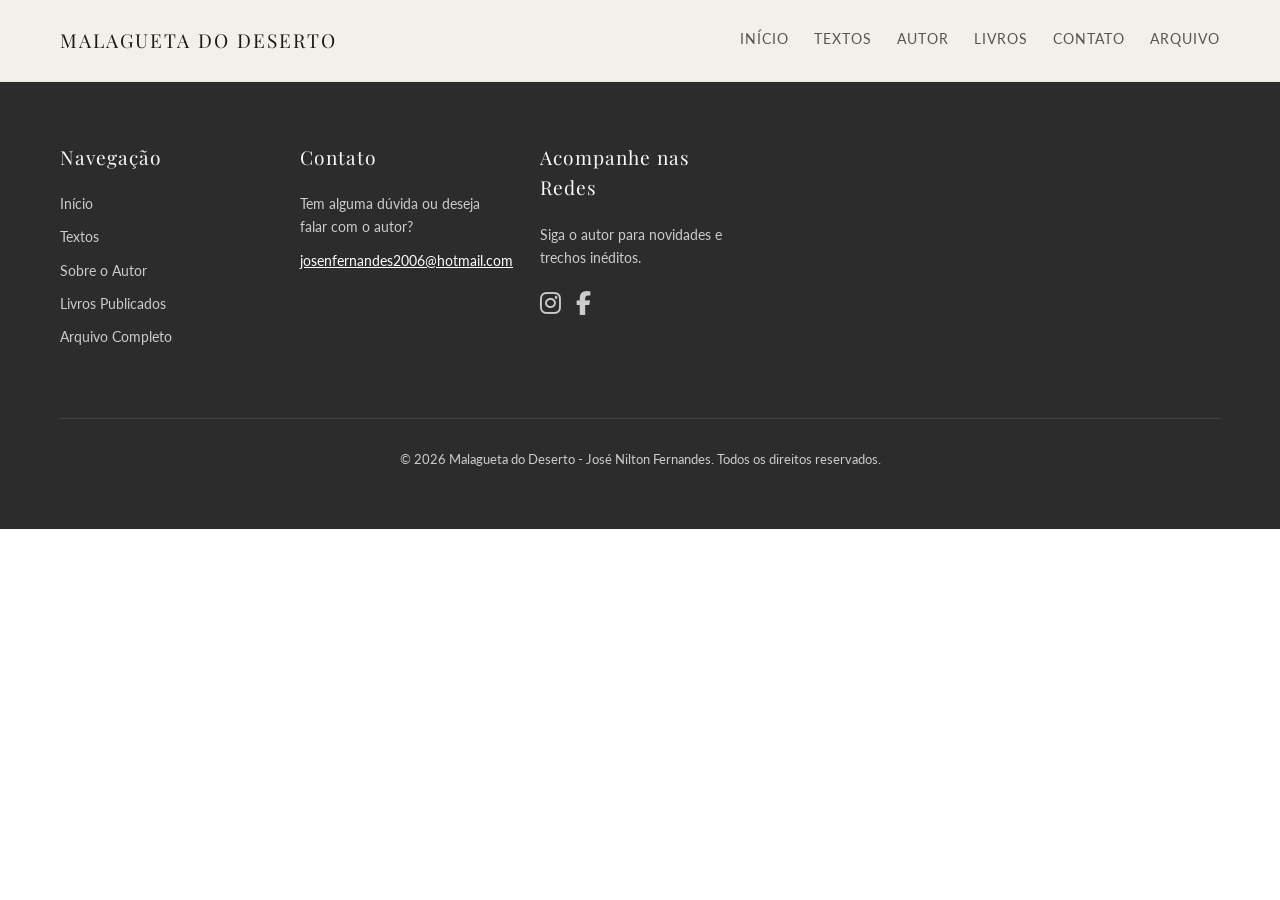
==== arquivo.html @ 922af225 "feat: create intern pages skeleton" ====
<!DOCTYPE html>
<html lang="pt-BR">
<head>
    <meta charset="UTF-8">
    <meta name="viewport" content="width=device-width, initial-scale=1.0">
    <title>Arquivos</title>
    
    
    <link rel="preconnect" href="https://fonts.googleapis.com">
    <link rel="preconnect" href="https://fonts.gstatic.com" crossorigin>
    <link href="https://fonts.googleapis.com/css2?family=Playfair+Display:ital,wght@0,400;0,600;1,400&family=Lato:wght@300;400&display=swap" rel="stylesheet">
    
    
    <link rel="stylesheet" href="https://cdnjs.cloudflare.com/ajax/libs/font-awesome/6.4.0/css/all.min.css">
    
    
    <link rel="stylesheet" href="assets/css/style.css">
</head>
<body>

    
    <header>
        <div class="logo-header">MALAGUETA DO DESERTO</div>
        <nav>
            <a href="index.html">Início</a>
            <a href="textos.html">Textos</a>
            <a href="autor.html">Autor</a>
            <a href="livros.html">Livros</a>
            <a href="contato.html">Contato</a>
            <a href="arquivo.html">Arquivo</a>
        </nav>
    </header>
    
    <footer>
        <div class="footer-col">
            <h4>Navegação</h4>
            <ul>
                <li><a href="index.html">Início</a></li>
                <li><a href="textos.html">Textos</a></li>
                <li><a href="autor.html">Sobre o Autor</a></li>
                <li><a href="livros.html">Livros Publicados</a></li>
                <li><a href="arquivo.html">Arquivo Completo</a></li>
            </ul>
        </div>

        <div class="footer-col">
            <h4>Contato</h4>
            <p>Tem alguma dúvida ou deseja falar com o autor?</p>
            <p class="email-link">
                <a href="josenfernandes2006@hotmail.com">
                    josenfernandes2006@hotmail.com
                </a>
            </p>
        </div>

        <div class="footer-col">
            <h4>Acompanhe nas Redes</h4>
            <p>Siga o autor para novidades e trechos inéditos.</p>
            <div class="social-icons">
                <a href="https://www.instagram.com/joseniltonfernandes5/" target="_blank" title="Instagram"><i class="fa-brands fa-instagram"></i></a>
                <a href="https://www.facebook.com/josenilton.fernandes1?locale=pt_BR" target="_blank" title="Facebook"><i class="fa-brands fa-facebook-f"></i></a>
            </div>
        </div>

        <div class="footer-bottom">
            &copy; 2026 Malagueta do Deserto - José Nilton Fernandes. Todos os direitos reservados.
        </div>
    </footer>

</body>
</html>
---- assets/css/style.css ----
:root {
    --bg-header: #f3efe9; 
    --text-dark: #1a1a1a;
    --text-accent: #782c23; 
    --bg-footer: #2c2c2c; 
    --text-light: #f9f9f9;
    --font-serif: 'Playfair Display', serif;
    --font-sans: 'Lato', sans-serif;
}

* {
    margin: 0;
    padding: 0;
    box-sizing: border-box;
}

body {
    font-family: var(--font-sans);
    color: var(--text-dark);
    background-color: #ffffff;
    line-height: 1.6;
}


header {
    background-color: var(--bg-header);
    padding: 25px 60px;
    display: flex;
    justify-content: space-between;
    align-items: center;
    border-bottom: 1px solid rgba(0,0,0,0.05);
}

.logo-header {
    font-family: var(--font-serif);
    font-size: 1.2rem;
    letter-spacing: 2px;
    color: var(--text-dark);
}

nav {
    display: flex;
    gap: 25px;
}

nav a {
    text-decoration: none;
    color: #555;
    font-size: 0.85rem;
    text-transform: uppercase;
    letter-spacing: 1px;
    transition: color 0.3s;
}

nav a:hover {
    color: var(--text-accent);
}


main {
    display: flex;
    
    height: calc(100vh - 80px); 
    min-height: 600px;
}


.hero-image {
    flex: 1.4; 
    background: linear-gradient(to top, rgba(0, 0, 0, 0.85) 0%, rgba(0, 0, 0, 0) 40%), 
                url('../img/foto-autor.jpg') 20% center/cover no-repeat;
                
    position: relative;
    display: flex;
    flex-direction: column;
    justify-content: flex-end;
    padding: 60px;
    color: var(--text-light);
}

.hero-image h2 {
    font-family: var(--font-serif);
    font-size: 2.2rem;
    font-weight: 400;
    letter-spacing: 3px;
    margin-bottom: 10px;
    text-shadow: 2px 2px 4px rgba(0,0,0,0.5);
}

.hero-image p {
    font-family: var(--font-serif);
    font-style: italic;
    font-size: 1.1rem;
    color: #ddd;
    max-width: 400px;
    text-shadow: 1px 1px 3px rgba(0,0,0,0.6);
}


.hero-text {
    flex: 1; 
    display: flex;
    flex-direction: column;
    justify-content: center;
    
    padding: 5% 8%; 
    background-color: #ffffff;
}

.hero-text h1 {
    font-family: var(--font-serif);
    font-size: 4.5rem;
    line-height: 1.1;
    font-weight: 400;
    margin-bottom: 30px;
}

.hero-text h1 .accent {
    color: var(--text-accent);
    display: block;
}

.hero-text p {
    font-family: var(--font-serif);
    font-size: 1.1rem;
    color: #555;
    max-width: 450px;
    line-height: 1.8;
}


footer {
    background-color: var(--bg-footer);
    color: #ccc;
    padding: 60px;
    display: grid;
    grid-template-columns: repeat(auto-fit, minmax(200px, 1fr));
    gap: 40px;
    font-size: 0.9rem;
}

.footer-col h4 {
    font-family: var(--font-serif);
    color: var(--text-light);
    font-size: 1.2rem;
    margin-bottom: 20px;
    font-weight: 400;
    letter-spacing: 1px;
}

.footer-col ul {
    list-style: none;
}

.footer-col ul li {
    margin-bottom: 10px;
}

.footer-col ul li a {
    color: #ccc;
    text-decoration: none;
    transition: color 0.3s;
}

.footer-col ul li a:hover {
    color: var(--text-light);
}

.email-link {
    margin-top: 10px;
}

.email-link a {
    color: #fff;
    text-decoration: underline;
    transition: color 0.3s;
}

.email-link a:hover {
    color: var(--text-accent);
}

.social-icons {
    display: flex;
    gap: 15px;
    margin-top: 15px;
}

.social-icons a {
    color: #ccc;
    font-size: 1.5rem;
    transition: color 0.3s, transform 0.3s;
}

.social-icons a:hover {
    color: var(--text-light);
    transform: translateY(-3px); 
}

.footer-bottom {
    grid-column: 1 / -1;
    text-align: center;
    padding-top: 30px;
    border-top: 1px solid rgba(255,255,255,0.1);
    margin-top: 20px;
    font-size: 0.8rem;
}


@media (max-width: 900px) {
    main {
        flex-direction: column;
        height: auto;
    }
    
    .hero-image {
        min-height: 50vh;
    }
    
    .hero-text {
        padding: 60px 30px;
        text-align: center;
    }
    
    .hero-text p {
        margin: 0 auto;
    }
    
    header {
        flex-direction: column;
        gap: 20px;
        padding: 20px;
    }
    
    nav {
        flex-wrap: wrap;
        justify-content: center;
    }
}
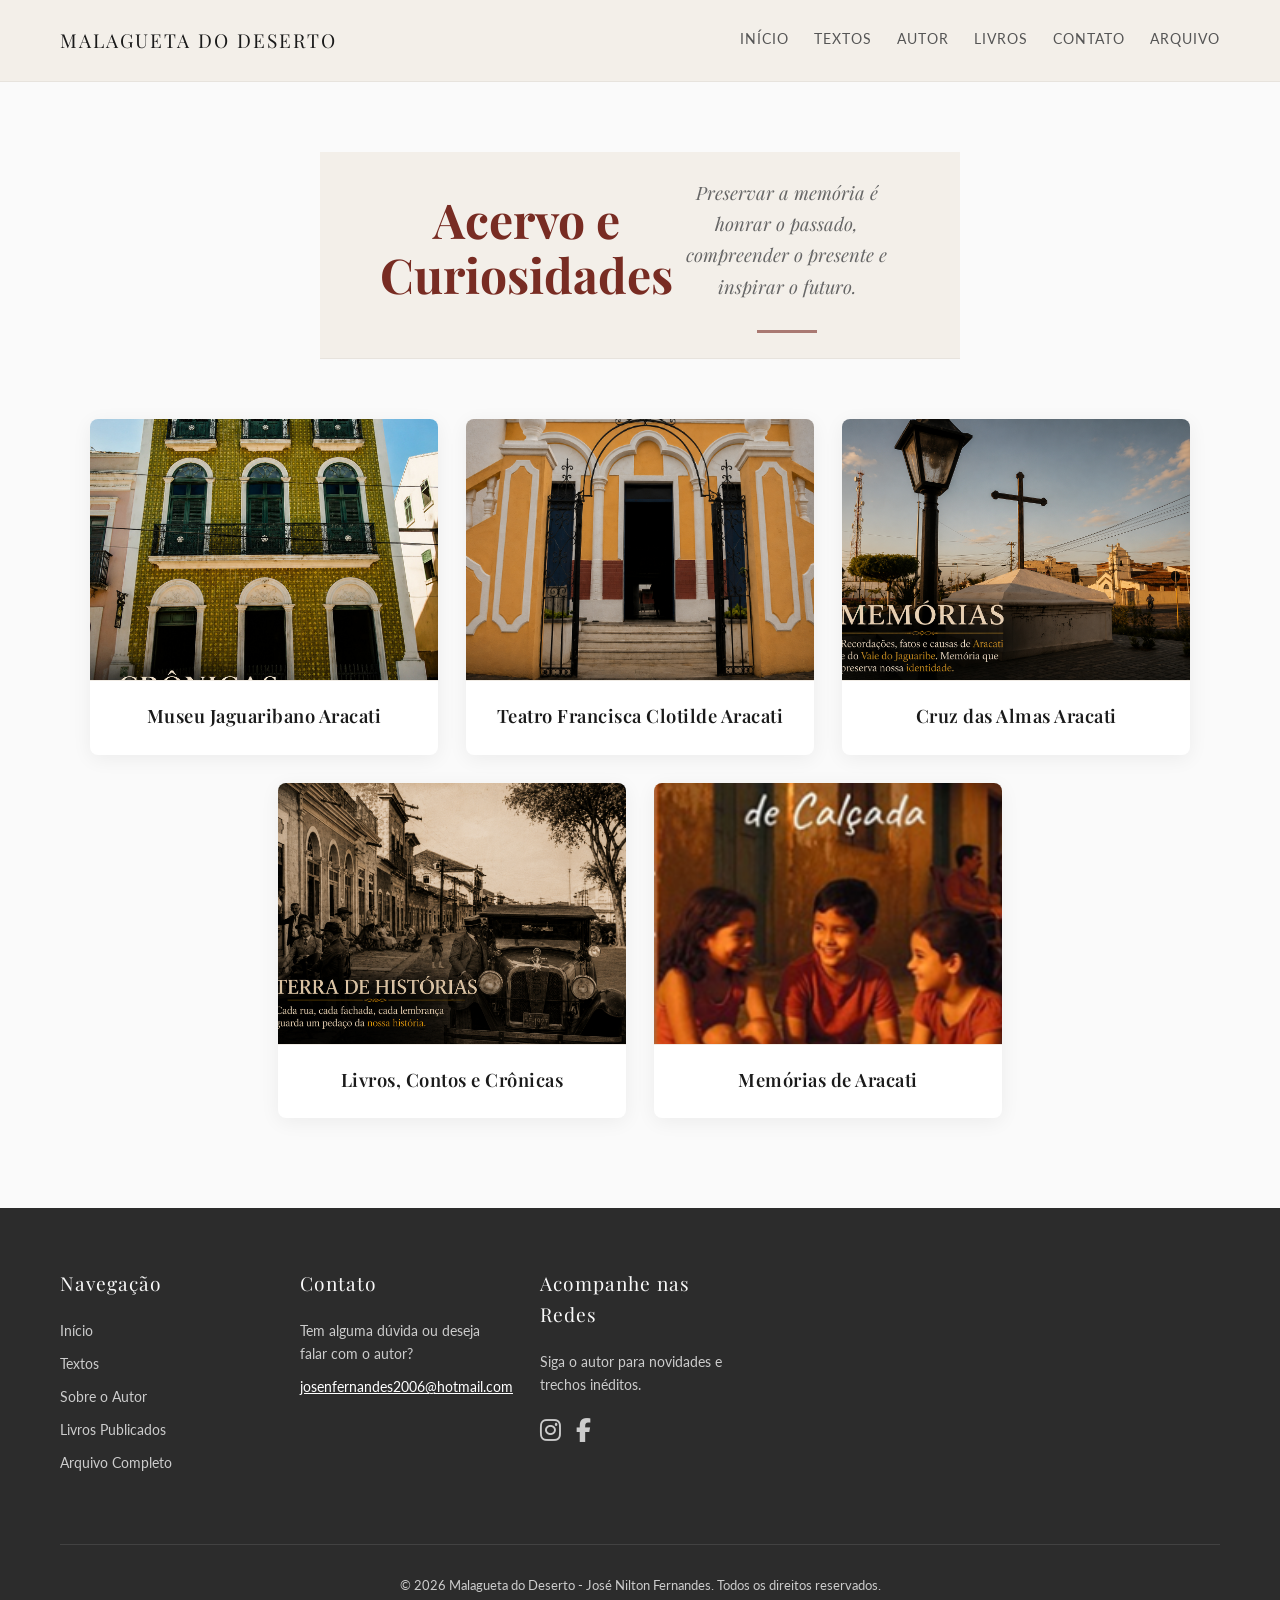
==== commit 1af3ddda: "feat: add image upload to texts" ====
--- a/arquivo.html
+++ b/arquivo.html
@@ -23,7 +23,7 @@
         <div class="logo-header">MALAGUETA DO DESERTO</div>
         <nav>
             <a href="index.html">Início</a>
-            <a href="textos.html">Textos</a>
+            <a href="textos.php">Textos</a>
             <a href="autor.html">Autor</a>
             <a href="livros.html">Livros</a>
             <a href="contato.html">Contato</a>
@@ -31,12 +31,68 @@
         </nav>
     </header>
     
+    <main class="museum-page">
+        <div class="museum-container">
+            <header class="museum-header">
+                <h1>Acervo e Curiosidades</h1>
+                <p>Preservar a memória é honrar o passado, compreender o presente e inspirar o futuro.</p>
+            </header>
+
+            <div class="museum-gallery">
+                <figure class="museum-card">
+                    <div class="museum-card-image">
+                        <img src="assets/img/imagem1-museu.png" alt="Casarão antigo de azulejos verdes">
+                    </div>
+                    <figcaption class="museum-card-caption">
+                        <h3>Museu Jaguaribano Aracati</h3>
+                    </figcaption>
+                </figure>
+
+                <figure class="museum-card">
+                    <div class="museum-card-image">
+                        <img src="assets/img/imagem2-museu.png" alt="Curiosidade 2">
+                    </div>
+                    <figcaption class="museum-card-caption">
+                        <h3>Teatro Francisca Clotilde Aracati</h3>
+                    </figcaption>
+                </figure>
+
+                <figure class="museum-card">
+                    <div class="museum-card-image">
+                        <img src="assets/img/imagem3-museu.png" alt="Curiosidade 3">
+                    </div>
+                    <figcaption class="museum-card-caption">
+                        <h3>Cruz das Almas Aracati</h3>
+                    </figcaption>
+                </figure>
+
+                <figure class="museum-card">
+                    <div class="museum-card-image">
+                        <img src="assets/img/imagem4-museu.png" alt="Curiosidade 4">
+                    </div>
+                    <figcaption class="museum-card-caption">
+                        <h3>Livros, Contos e Crônicas</h3>
+                    </figcaption>
+                </figure>
+
+                <figure class="museum-card">
+                    <div class="museum-card-image">
+                        <img src="assets/img/imagem5-museu.png" alt="Curiosidade 5">
+                    </div>
+                    <figcaption class="museum-card-caption">
+                        <h3>Memórias de Aracati</h3>
+                    </figcaption>
+                </figure>
+            </div>
+        </div>
+    </main>
+
     <footer>
         <div class="footer-col">
             <h4>Navegação</h4>
             <ul>
                 <li><a href="index.html">Início</a></li>
-                <li><a href="textos.html">Textos</a></li>
+                <li><a href="textos.php">Textos</a></li>
                 <li><a href="autor.html">Sobre o Autor</a></li>
                 <li><a href="livros.html">Livros Publicados</a></li>
                 <li><a href="arquivo.html">Arquivo Completo</a></li>
--- a/assets/css/style.css
+++ b/assets/css/style.css
@@ -207,6 +207,632 @@
     font-size: 0.8rem;
 }
 
+.contact-page {
+    background-color: #fafafa; 
+    padding: 80px 20px;
+    display: flex;
+    justify-content: center;
+    align-items: flex-start;
+    min-height: calc(100vh - 80px); 
+    height: auto;
+}
+
+.contact-container {
+    background-color: #ffffff;
+    padding: 50px;
+    border-radius: 8px;
+    box-shadow: 0 10px 30px rgba(0,0,0,0.05); 
+    max-width: 600px;
+    width: 100%;
+    border-top: 4px solid var(--text-accent); 
+}
+
+.contact-container h1 {
+    font-family: var(--font-serif);
+    font-size: 2.5rem;
+    color: var(--text-dark);
+    margin-bottom: 10px;
+    text-align: center;
+}
+
+.contact-container p {
+    text-align: center;
+    color: #666;
+    margin-bottom: 40px;
+    font-size: 1.05rem;
+}
+
+.contact-form {
+    display: flex;
+    flex-direction: column;
+    gap: 20px;
+}
+
+.form-group {
+    display: flex;
+    flex-direction: column;
+}
+
+.form-group label {
+    font-weight: 600;
+    margin-bottom: 8px;
+    color: #444;
+    font-size: 0.9rem;
+    text-transform: uppercase;
+    letter-spacing: 0.5px;
+}
+
+.form-group input,
+.form-group textarea {
+    padding: 15px;
+    border: 1px solid #e0e0e0;
+    border-radius: 4px;
+    font-family: var(--font-sans);
+    font-size: 1rem;
+    background-color: #fdfdfd;
+    transition: all 0.3s ease;
+}
+
+
+.form-group input:focus,
+.form-group textarea:focus {
+    outline: none;
+    border-color: var(--text-accent);
+    background-color: #fff;
+    box-shadow: 0 0 0 3px rgba(120, 44, 35, 0.1);
+}
+
+.btn-submit {
+    background-color: var(--text-dark);
+    color: #fff;
+    border: none;
+    padding: 16px;
+    font-family: var(--font-sans);
+    font-size: 1rem;
+    font-weight: 600;
+    text-transform: uppercase;
+    letter-spacing: 1px;
+    cursor: pointer;
+    border-radius: 4px;
+    margin-top: 10px;
+    transition: background-color 0.3s;
+}
+
+.btn-submit:hover {
+    background-color: var(--text-accent);
+}
+
+.author-page {
+    background-color: #fafafa;
+    padding: 60px 5%;
+    display: flex;
+    justify-content: center;
+    min-height: calc(100vh - 80px);
+    height: auto;
+}
+
+.author-container {
+    display: flex;
+    gap: 60px;
+    max-width: 1100px;
+    width: 100%;
+    background-color: #ffffff;
+    padding: 60px;
+    border-radius: 8px;
+    box-shadow: 0 10px 30px rgba(247, 246, 246, 0.05);
+}
+
+.author-image-wrapper {
+    flex: 1.2;
+    max-width: 500px;
+}
+
+.author-photo {
+    width: 100%;
+    height: auto;
+    border-radius: 8px;
+    box-shadow: 5px 5px 20px rgba(0,0,0,0.1);
+    position: sticky; 
+    top: 40px;
+}
+
+.author-bio {
+    flex: 2;
+    color: #444;
+}
+
+.author-bio h1 {
+    font-family: var(--font-serif);
+    font-size: 2.8rem;
+    color: var(--text-accent);
+    margin-bottom: 25px;
+    line-height: 1.1;
+}
+
+.author-bio h2 {
+    font-family: var(--font-serif);
+    font-size: 1.4rem;
+    color: var(--text-dark);
+    margin-top: 45px;
+    margin-bottom: 15px;
+    border-bottom: 1px solid #eaeaea;
+    padding-bottom: 8px;
+    letter-spacing: 1px;
+}
+
+.author-bio p {
+    margin-bottom: 20px;
+    font-size: 1.1rem;
+    line-height: 1.8;
+    text-align: justify;
+}
+
+.author-bio .lead-text {
+    font-size: 1.25rem;
+    font-style: italic;
+    color: #555;
+}
+
+.painel-page {
+    display: flex;
+    justify-content: center;
+    align-items: flex-start; 
+    padding: 60px 20px;
+    min-height: calc(100vh - 80px);
+    background-color: var(--bg-header); 
+}
+
+.painel-container {
+    background-color: #ffffff;
+    padding: 50px 60px; 
+    border-radius: 12px;
+    box-shadow: 0 15px 40px rgba(0,0,0,0.08); 
+    max-width: 800px;
+    width: 100%;
+    margin: 0 auto; 
+    border-top: 5px solid var(--text-accent); 
+}
+
+.painel-container h1 {
+    font-family: var(--font-serif);
+    font-size: 2.8rem;
+    color: var(--text-accent);
+    text-align: center;
+    margin-bottom: 15px;
+}
+
+.painel-container p {
+    text-align: center;
+    font-size: 1.15rem;
+    color: #666;
+    margin-bottom: 40px;
+    line-height: 1.6;
+}
+
+.form-escrita {
+    display: flex;
+    flex-direction: column;
+    gap: 35px;
+}
+
+.form-group-large label {
+    display: block;
+    font-size: 1.2rem;
+    font-family: var(--font-serif); 
+    font-weight: 600;
+    color: #444;
+    margin-bottom: 12px;
+    letter-spacing: 0.5px;
+}
+
+.form-group-large input,
+.form-group-large textarea {
+    width: 100%;
+    padding: 20px;
+    font-size: 1.25rem;
+    font-family: var(--font-sans);
+    border: 1px solid #dcdcdc;
+    border-radius: 8px;
+    background-color: #fafafa;
+    transition: all 0.3s ease;
+    box-shadow: inset 0 2px 4px rgba(0,0,0,0.02);
+}
+
+
+.form-group-large input:focus,
+.form-group-large textarea:focus {
+    outline: none;
+    border-color: var(--text-accent);
+    background-color: #fff;
+    box-shadow: 0 0 0 4px rgba(120, 44, 35, 0.1); 
+}
+
+.btn-publicar {
+    background-color: #3b5e3b; 
+    color: white;
+    font-size: 1.3rem;
+    font-family: var(--font-sans);
+    font-weight: 600;
+    letter-spacing: 1.5px;
+    padding: 22px;
+    border: none;
+    border-radius: 8px;
+    cursor: pointer;
+    transition: all 0.3s ease;
+    text-transform: uppercase;
+    box-shadow: 0 6px 15px rgba(59, 94, 59, 0.3);
+}
+
+.btn-publicar:hover {
+    background-color: #2b452b; 
+    transform: translateY(-2px); 
+    box-shadow: 0 8px 20px rgba(59, 94, 59, 0.4);
+}
+
+
+@media (max-width: 600px) {
+    .painel-container {
+        padding: 30px 20px;
+    }
+    .painel-container h1 {
+        font-size: 2.2rem;
+    }
+}
+
+.museum-page {
+    display: block;
+    background-color: #fafafa;
+    padding: 70px 5% 90px;
+    min-height: calc(100vh - 80px);
+    height: auto;
+}
+
+.museum-container {
+    max-width: 1100px;
+    margin: 0 auto;
+}
+
+.museum-header {
+    text-align: center;
+    max-width: 640px;
+    margin: 0 auto 60px;
+}
+
+.museum-header h1 {
+    font-family: var(--font-serif);
+    font-size: 3rem;
+    color: var(--text-accent);
+    margin-bottom: 16px;
+    line-height: 1.15;
+}
+
+.museum-header p {
+    font-family: var(--font-serif);
+    font-size: 1.15rem;
+    color: #666;
+    font-style: italic;
+    line-height: 1.7;
+}
+
+.museum-header p::after {
+    content: "";
+    display: block;
+    width: 60px;
+    height: 3px;
+    background-color: var(--text-accent);
+    margin: 28px auto 0;
+    opacity: 0.6;
+}
+
+.museum-gallery {
+    display: grid;
+    grid-template-columns: repeat(6, 1fr);
+    gap: 28px;
+}
+
+.museum-card {
+    grid-column: span 2;
+    display: flex;
+    flex-direction: column;
+    background-color: #fff;
+    border-radius: 8px;
+    overflow: hidden;
+    box-shadow: 0 4px 20px rgba(0, 0, 0, 0.06);
+    transition: transform 0.35s ease, box-shadow 0.35s ease;
+}
+
+.museum-card:nth-child(4) {
+    grid-column: 2 / span 2;
+}
+
+.museum-card:nth-child(5) {
+    grid-column: 4 / span 2;
+}
+
+.museum-card-image {
+    aspect-ratio: 4 / 3;
+    overflow: hidden;
+    background-color: #eee;
+}
+
+.museum-card-image img {
+    width: 100%;
+    height: 100%;
+    object-fit: cover;
+    display: block;
+    transition: transform 0.5s ease;
+}
+
+.museum-card-caption {
+    padding: 22px 24px 26px;
+    text-align: center;
+    border-top: 1px solid #f0ebe4;
+}
+
+.museum-card-caption h3 {
+    font-family: var(--font-serif);
+    font-size: 1.15rem;
+    font-weight: 600;
+    margin: 0;
+    letter-spacing: 0.5px;
+    color: var(--text-dark);
+    line-height: 1.4;
+    transition: color 0.3s ease;
+}
+
+.museum-card:hover {
+    transform: translateY(-4px);
+    box-shadow: 0 12px 32px rgba(0, 0, 0, 0.1);
+}
+
+.museum-card:hover .museum-card-image img {
+    transform: scale(1.05);
+}
+
+.museum-card:hover .museum-card-caption h3 {
+    color: var(--text-accent);
+}
+
+@media (max-width: 900px) {
+    .museum-gallery {
+        grid-template-columns: repeat(2, 1fr);
+    }
+
+    .museum-card,
+    .museum-card:nth-child(4),
+    .museum-card:nth-child(5) {
+        grid-column: auto;
+    }
+}
+
+@media (max-width: 560px) {
+    .museum-page {
+        padding: 50px 20px 70px;
+    }
+
+    .museum-header h1 {
+        font-size: 2.2rem;
+    }
+
+    .museum-header {
+        margin-bottom: 40px;
+    }
+
+    .museum-gallery {
+        grid-template-columns: 1fr;
+        gap: 24px;
+    }
+}
+
+.textos-page {
+    display: block;
+    background-color: #fafafa;
+    padding: 70px 5% 100px;
+    min-height: calc(100vh - 80px);
+    height: auto;
+}
+
+.textos-container {
+    max-width: 900px;
+    margin: 0 auto;
+}
+
+.textos-header {
+    text-align: center;
+    margin-bottom: 60px;
+}
+
+.textos-header h1 {
+    font-family: var(--font-serif);
+    font-size: 3rem;
+    color: var(--text-accent);
+    margin-bottom: 12px;
+}
+
+.textos-header p {
+    font-family: var(--font-serif);
+    font-size: 1.15rem;
+    color: #666;
+    font-style: italic;
+}
+
+.textos-vazio {
+    text-align: center;
+    padding: 60px 30px;
+    background: #fff;
+    border: 2px solid #ddd;
+    border-radius: 8px;
+    color: #666;
+    font-size: 1.1rem;
+}
+
+.textos-grid {
+    display: flex;
+    flex-direction: column;
+    gap: 70px;
+}
+
+.texto-card {
+    position: relative;
+    background: #fff;
+    border: 2px solid var(--text-dark);
+    padding: 32px 36px 56px;
+    text-align: center;
+}
+
+.texto-card-title {
+    border: 2px solid var(--text-dark);
+    padding: 18px 24px;
+    margin-bottom: 28px;
+}
+
+.texto-card-title h2 {
+    font-family: var(--font-serif);
+    font-size: 1.6rem;
+    font-weight: 600;
+    color: var(--text-dark);
+    margin: 0;
+    line-height: 1.3;
+}
+
+.texto-card-preview {
+    font-size: 1.05rem;
+    line-height: 1.85;
+    color: #555;
+    margin: 0;
+    text-align: center;
+}
+
+.texto-card-actions {
+    position: absolute;
+    bottom: 0;
+    left: 50%;
+    transform: translate(-50%, 50%);
+}
+
+.btn-ler-mais {
+    display: inline-block;
+    background: #fff;
+    border: 2px solid var(--text-dark);
+    padding: 14px 36px;
+    font-family: var(--font-sans);
+    font-size: 0.85rem;
+    font-weight: 700;
+    letter-spacing: 1.5px;
+    text-transform: uppercase;
+    text-decoration: none;
+    color: var(--text-dark);
+    transition: background-color 0.3s ease, color 0.3s ease, border-color 0.3s ease;
+}
+
+.btn-ler-mais:hover {
+    background-color: var(--text-accent);
+    border-color: var(--text-accent);
+    color: #fff;
+}
+
+.texto-single-page {
+    display: block;
+    background-color: #fafafa;
+    padding: 60px 5% 90px;
+    min-height: calc(100vh - 80px);
+    height: auto;
+}
+
+.texto-single-container {
+    max-width: 760px;
+    margin: 0 auto;
+    background: #fff;
+    padding: 40px 50px 60px;
+    border-radius: 8px;
+    box-shadow: 0 8px 30px rgba(0, 0, 0, 0.06);
+}
+
+.texto-voltar {
+    display: inline-block;
+    margin-bottom: 30px;
+    color: var(--text-accent);
+    text-decoration: none;
+    font-size: 0.95rem;
+    font-weight: 600;
+    transition: opacity 0.3s ease;
+}
+
+.texto-voltar:hover {
+    opacity: 0.75;
+}
+
+.texto-single-image {
+    margin: 0 0 36px;
+    border-radius: 6px;
+    overflow: hidden;
+}
+
+.texto-single-image img {
+    width: 100%;
+    height: auto;
+    display: block;
+}
+
+.texto-single-header h1 {
+    font-family: var(--font-serif);
+    font-size: 2.4rem;
+    color: var(--text-accent);
+    margin-bottom: 30px;
+    line-height: 1.25;
+    text-align: center;
+}
+
+.texto-single-content {
+    font-size: 1.12rem;
+    line-height: 1.9;
+    color: #444;
+    text-align: justify;
+}
+
+.input-arquivo {
+    width: 100%;
+    padding: 16px;
+    font-size: 1rem;
+    font-family: var(--font-sans);
+    border: 1px solid #dcdcdc;
+    border-radius: 8px;
+    background-color: #fafafa;
+}
+
+.form-hint {
+    display: block;
+    margin-top: 10px;
+    font-size: 0.9rem;
+    color: #777;
+    line-height: 1.5;
+}
+
+@media (max-width: 700px) {
+    .textos-page {
+        padding: 50px 20px 80px;
+    }
+
+    .textos-header h1 {
+        font-size: 2.2rem;
+    }
+
+    .texto-card {
+        padding: 24px 20px 50px;
+    }
+
+    .texto-card-title h2 {
+        font-size: 1.3rem;
+    }
+
+    .texto-single-container {
+        padding: 30px 22px 40px;
+    }
+
+    .texto-single-header h1 {
+        font-size: 1.8rem;
+    }
+}
 
 @media (max-width: 900px) {
     main {
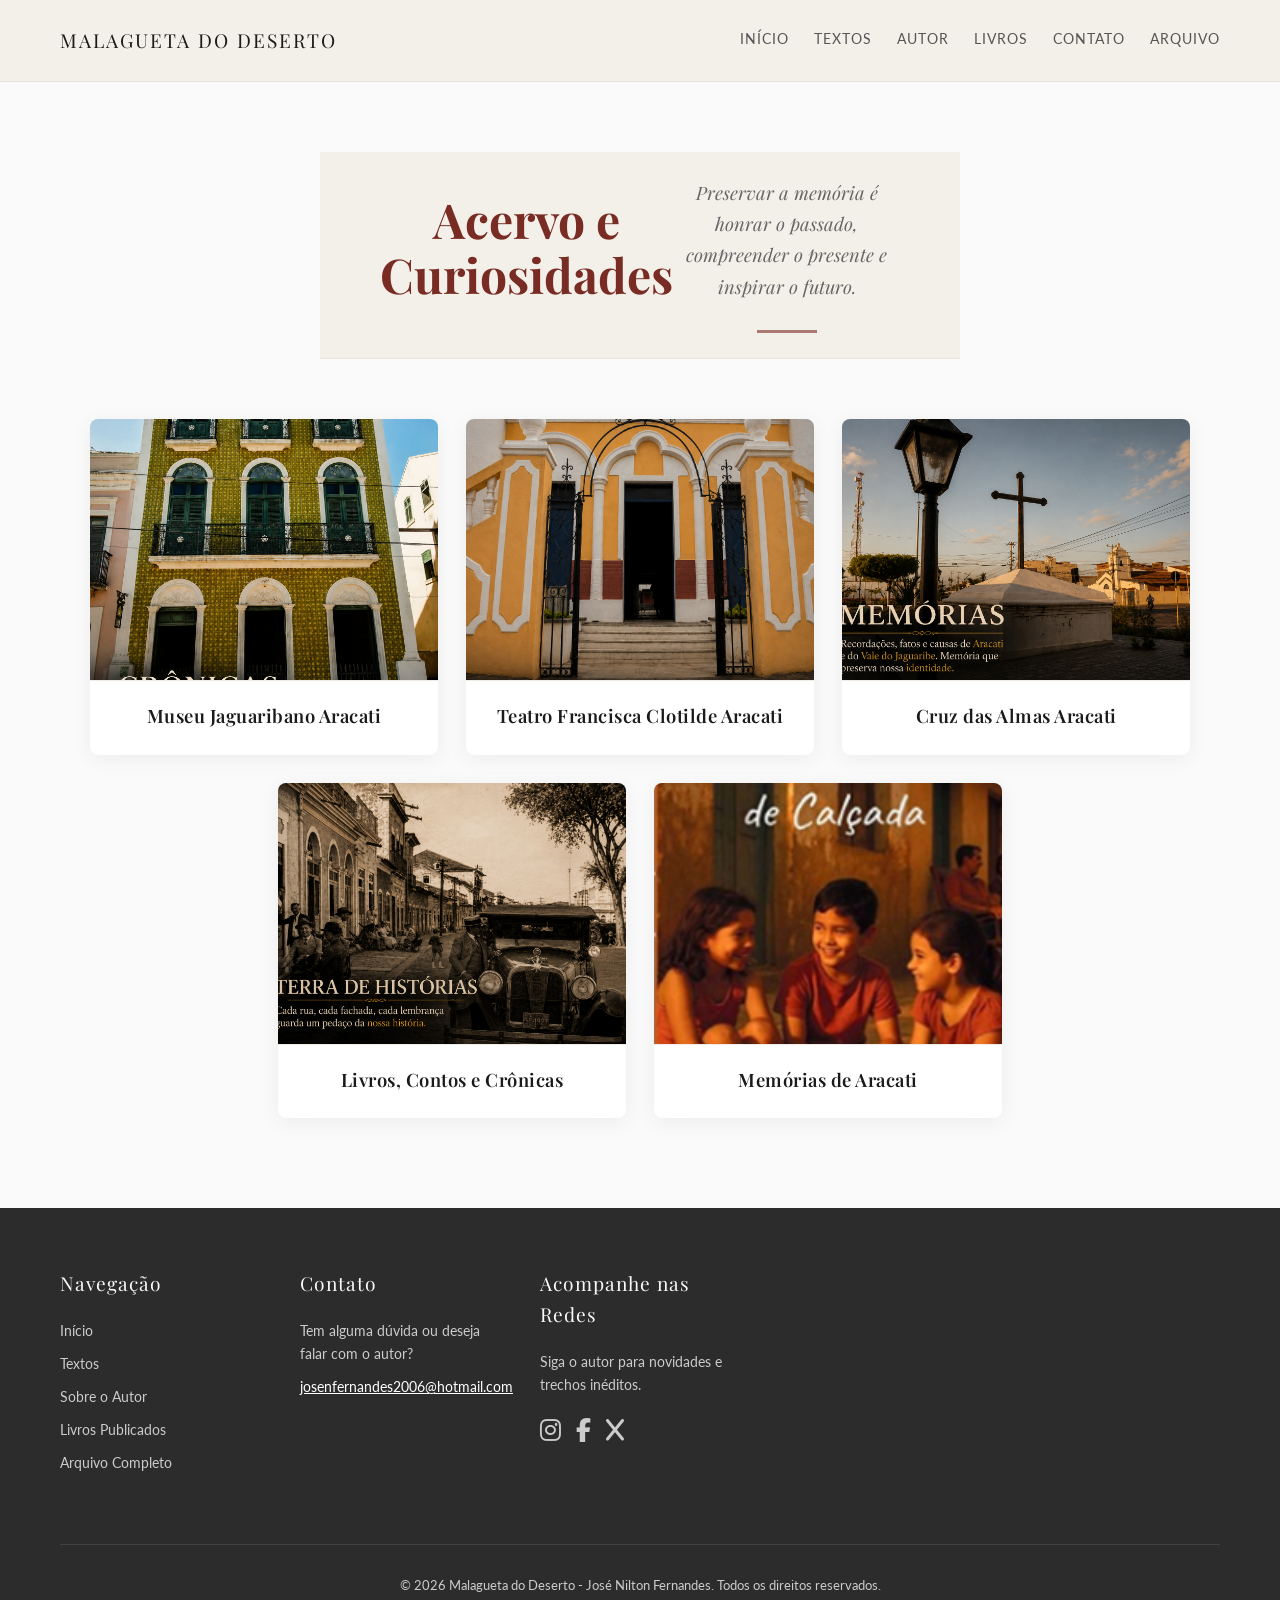
==== commit 25f595f5: "feat: add twitter button" ====
--- a/arquivo.html
+++ b/arquivo.html
@@ -115,6 +115,7 @@
             <div class="social-icons">
                 <a href="https://www.instagram.com/joseniltonfernandes5/" target="_blank" title="Instagram"><i class="fa-brands fa-instagram"></i></a>
                 <a href="https://www.facebook.com/josenilton.fernandes1?locale=pt_BR" target="_blank" title="Facebook"><i class="fa-brands fa-facebook-f"></i></a>
+                <a href="https://x.com/joseniltonferna" target="_blank" title="X"><i class="fa-brands fa-x"></i></a>
             </div>
         </div>
 
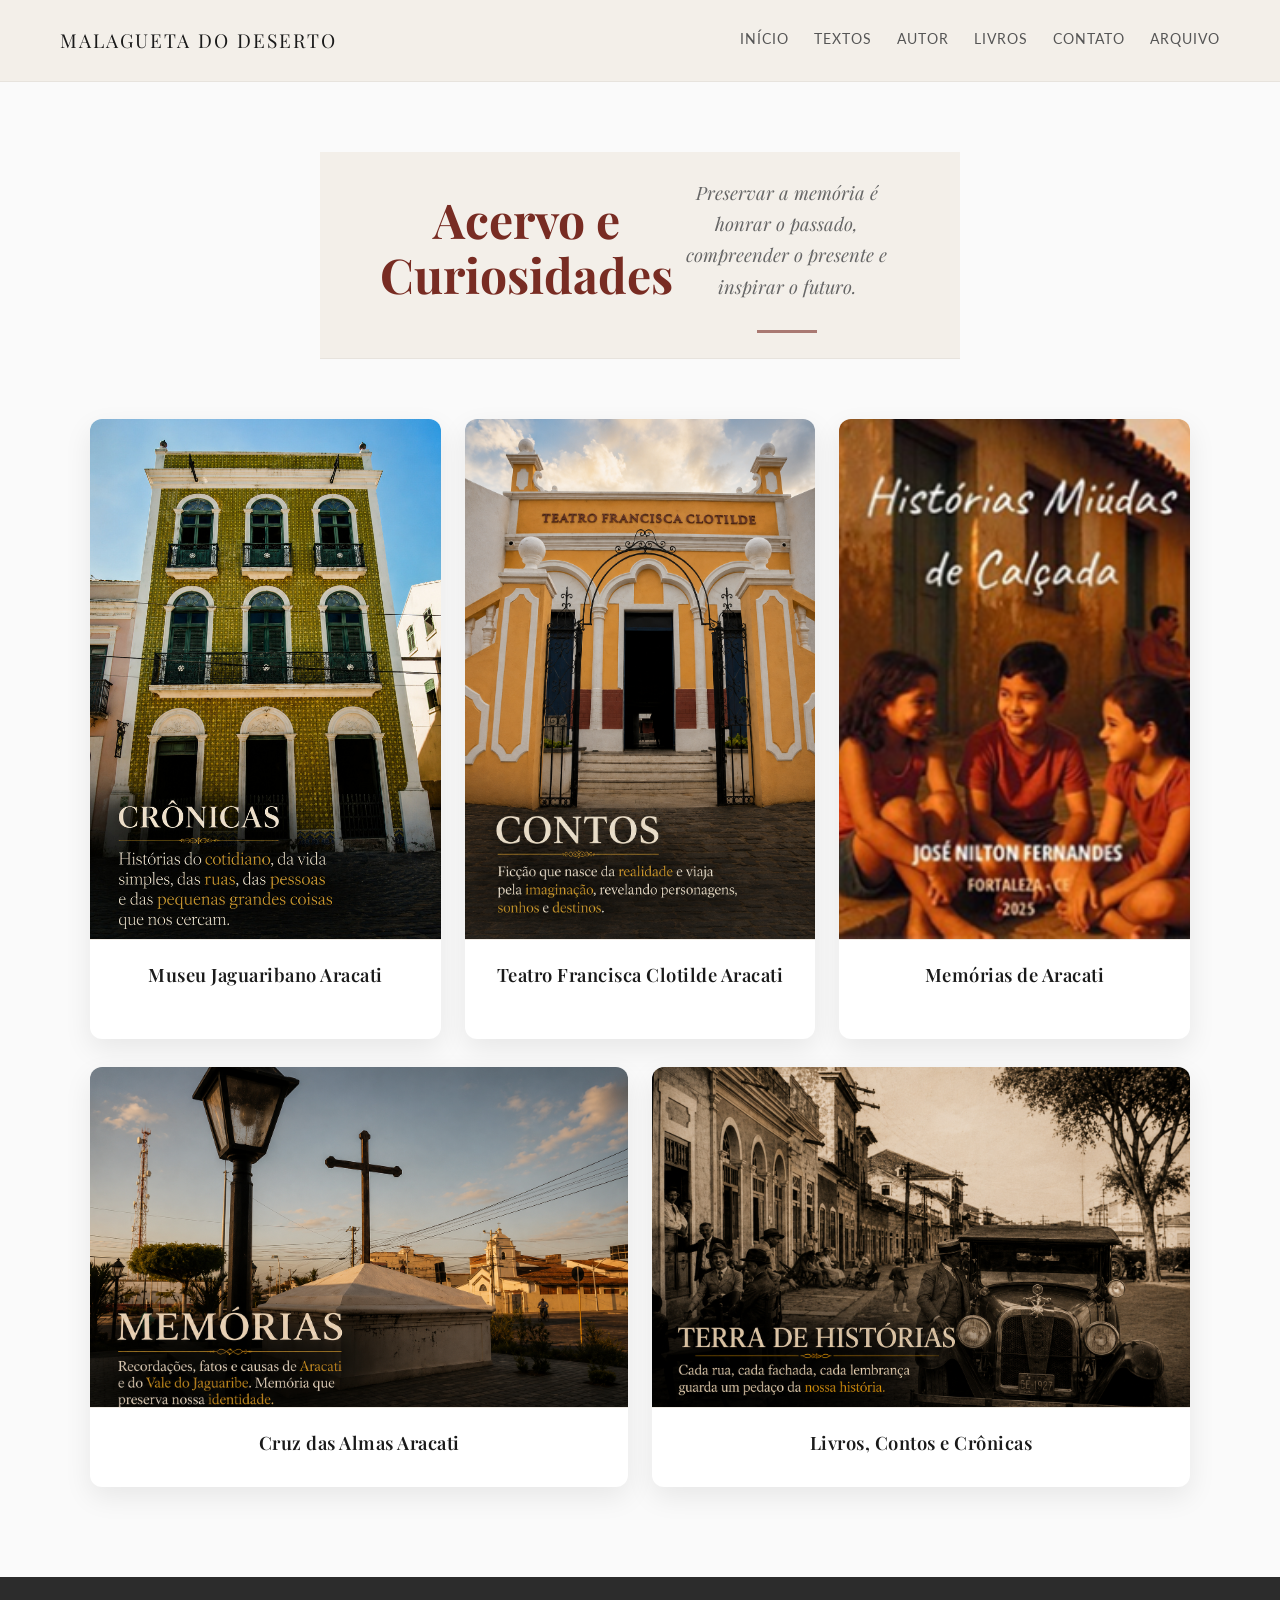
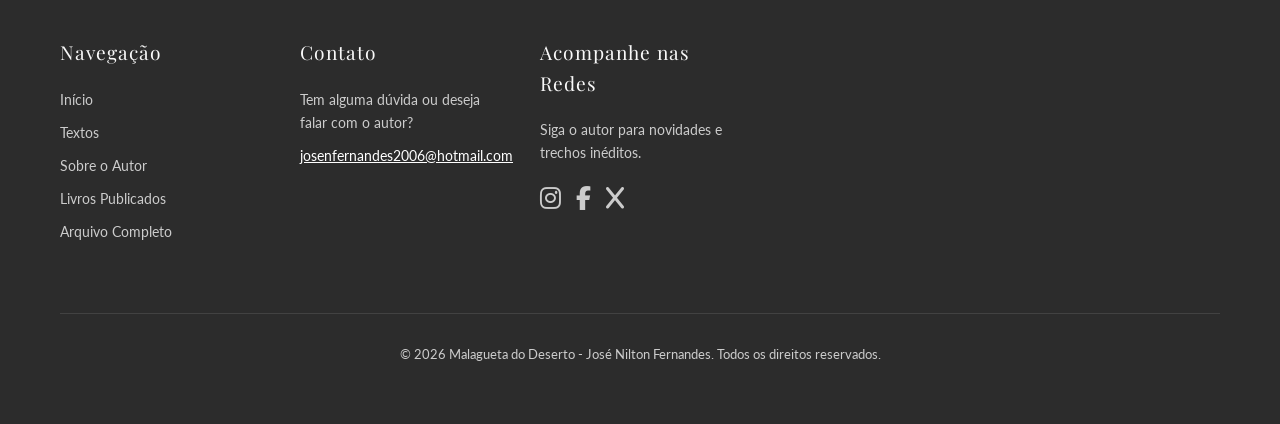
==== commit f8dcadae: "style: improve archive page" ====
--- a/arquivo.html
+++ b/arquivo.html
@@ -39,50 +39,54 @@
             </header>
 
             <div class="museum-gallery">
-                <figure class="museum-card">
-                    <div class="museum-card-image">
-                        <img src="assets/img/imagem1-museu.png" alt="Casarão antigo de azulejos verdes">
-                    </div>
-                    <figcaption class="museum-card-caption">
-                        <h3>Museu Jaguaribano Aracati</h3>
-                    </figcaption>
-                </figure>
+                <div class="museum-gallery-row museum-gallery-row-top">
+                    <figure class="museum-card museum-item">
+                        <div class="museum-card-image">
+                            <img src="assets/img/imagem1-museu.png" alt="Casarão antigo de azulejos verdes">
+                        </div>
+                        <figcaption class="museum-card-caption">
+                            <h3>Museu Jaguaribano Aracati</h3>
+                        </figcaption>
+                    </figure>
 
-                <figure class="museum-card">
-                    <div class="museum-card-image">
-                        <img src="assets/img/imagem2-museu.png" alt="Curiosidade 2">
-                    </div>
-                    <figcaption class="museum-card-caption">
-                        <h3>Teatro Francisca Clotilde Aracati</h3>
-                    </figcaption>
-                </figure>
+                    <figure class="museum-card museum-item">
+                        <div class="museum-card-image">
+                            <img src="assets/img/imagem2-museu.png" alt="Curiosidade 2">
+                        </div>
+                        <figcaption class="museum-card-caption">
+                            <h3>Teatro Francisca Clotilde Aracati</h3>
+                        </figcaption>
+                    </figure>
 
-                <figure class="museum-card">
-                    <div class="museum-card-image">
-                        <img src="assets/img/imagem3-museu.png" alt="Curiosidade 3">
-                    </div>
-                    <figcaption class="museum-card-caption">
-                        <h3>Cruz das Almas Aracati</h3>
-                    </figcaption>
-                </figure>
+                    <figure class="museum-card museum-item">
+                        <div class="museum-card-image">
+                            <img src="assets/img/imagem5-museu.png" alt="Curiosidade 5">
+                        </div>
+                        <figcaption class="museum-card-caption">
+                            <h3>Memórias de Aracati</h3>
+                        </figcaption>
+                    </figure>
+                </div>
 
-                <figure class="museum-card">
-                    <div class="museum-card-image">
-                        <img src="assets/img/imagem4-museu.png" alt="Curiosidade 4">
-                    </div>
-                    <figcaption class="museum-card-caption">
-                        <h3>Livros, Contos e Crônicas</h3>
-                    </figcaption>
-                </figure>
+                <div class="museum-gallery-row museum-gallery-row-bottom">
+                    <figure class="museum-card museum-item-wide">
+                        <div class="museum-card-image">
+                            <img src="assets/img/imagem3-museu.png" alt="Curiosidade 3">
+                        </div>
+                        <figcaption class="museum-card-caption">
+                            <h3>Cruz das Almas Aracati</h3>
+                        </figcaption>
+                    </figure>
 
-                <figure class="museum-card">
-                    <div class="museum-card-image">
-                        <img src="assets/img/imagem5-museu.png" alt="Curiosidade 5">
-                    </div>
-                    <figcaption class="museum-card-caption">
-                        <h3>Memórias de Aracati</h3>
-                    </figcaption>
-                </figure>
+                    <figure class="museum-card museum-item-wide">
+                        <div class="museum-card-image">
+                            <img src="assets/img/imagem4-museu.png" alt="Curiosidade 4">
+                        </div>
+                        <figcaption class="museum-card-caption">
+                            <h3>Livros, Contos e Crônicas</h3>
+                        </figcaption>
+                    </figure>
+                </div>
             </div>
         </div>
     </main>
--- a/assets/css/style.css
+++ b/assets/css/style.css
@@ -22,6 +22,11 @@
     line-height: 1.6;
 }
 
+img {
+    max-width: 100%;
+    height: auto;
+    display: block;
+}
 
 header {
     background-color: var(--bg-header);
@@ -60,17 +65,18 @@
 
 main {
     display: flex;
-    
-    height: calc(100vh - 80px); 
+    flex-wrap: wrap;
     min-height: 600px;
+    height: auto;
 }
 
 
 .hero-image {
-    flex: 1.4; 
+    flex: 1.4;
+    min-height: 420px;
     background: linear-gradient(to top, rgba(0, 0, 0, 0.85) 0%, rgba(0, 0, 0, 0) 40%), 
-                url('../img/foto-autor.jpg') 20% center/cover no-repeat;
-                
+                url('../img/foto-autor.jpg') center center/cover no-repeat;
+
     position: relative;
     display: flex;
     flex-direction: column;
@@ -332,8 +338,8 @@
     height: auto;
     border-radius: 8px;
     box-shadow: 5px 5px 20px rgba(0,0,0,0.1);
-    position: sticky; 
-    top: 40px;
+    position: relative;
+    top: auto;
 }
 
 .author-bio {
@@ -479,6 +485,132 @@
     }
 }
 
+@media (max-width: 980px) {
+    header {
+        flex-wrap: wrap;
+        gap: 18px;
+        padding: 20px 30px;
+    }
+
+    nav {
+        justify-content: center;
+        gap: 16px;
+    }
+
+    main {
+        flex-wrap: wrap;
+        min-height: auto;
+        height: auto;
+    }
+
+    .hero-image,
+    .hero-text {
+        flex: 1 1 100%;
+        padding: 40px 30px;
+    }
+
+    .hero-text {
+        text-align: center;
+    }
+
+    .hero-text p {
+        max-width: 100%;
+        margin: 0 auto;
+    }
+
+    footer {
+        padding: 40px 30px;
+    }
+}
+
+@media (max-width: 760px) {
+    .hero-image {
+        background-position: center center;
+        padding: 30px 20px;
+    }
+
+    .hero-image h2 {
+        font-size: 1.75rem;
+    }
+
+    .hero-image p {
+        font-size: 1rem;
+        max-width: 100%;
+    }
+
+    .hero-text {
+        padding: 30px 20px;
+    }
+
+    .hero-text h1 {
+        font-size: 2.8rem;
+    }
+
+    .author-page {
+        padding: 40px 4%;
+    }
+
+    .author-container {
+        flex-direction: column;
+        gap: 30px;
+        padding: 40px 20px;
+    }
+
+    .author-image-wrapper {
+        max-width: 100%;
+    }
+
+    .author-photo {
+        position: relative;
+        top: auto;
+    }
+
+    .author-bio h1 {
+        font-size: 2.2rem;
+    }
+
+    .author-bio h2 {
+        font-size: 1.25rem;
+        margin-top: 30px;
+    }
+}
+
+@media (max-width: 540px) {
+    header {
+        padding: 18px 18px;
+    }
+
+    .logo-header {
+        font-size: 1rem;
+    }
+
+    nav {
+        gap: 10px;
+    }
+
+    nav a {
+        font-size: 0.8rem;
+    }
+
+    .hero-image,
+    .hero-text {
+        padding: 25px 16px;
+    }
+
+    .hero-text h1 {
+        font-size: 2.2rem;
+    }
+
+    .hero-text p,
+    .hero-image p {
+        font-size: 0.98rem;
+    }
+
+    footer {
+        padding: 30px 18px;
+    }
+}
+
 .museum-page {
     display: block;
     background-color: #fafafa;
@@ -526,33 +658,52 @@
 
 .museum-gallery {
     display: grid;
-    grid-template-columns: repeat(6, 1fr);
     gap: 28px;
 }
 
+.museum-gallery-row {
+    display: grid;
+    gap: 24px;
+}
+
+.museum-gallery-row-top {
+    grid-template-columns: repeat(3, minmax(260px, 1fr));
+}
+
+.museum-gallery-row-bottom {
+    grid-template-columns: repeat(2, minmax(360px, 1fr));
+}
+
 .museum-card {
-    grid-column: span 2;
+    background-color: #fff;
+    border-radius: 12px;
+    overflow: hidden;
+    box-shadow: 0 10px 28px rgba(0, 0, 0, 0.08);
+    transition: transform 0.35s ease, box-shadow 0.35s ease;
     display: flex;
     flex-direction: column;
-    background-color: #fff;
-    border-radius: 8px;
+}
+
+.museum-item {
+    height: 620px;
+}
+
+.museum-item-wide {
+    height: 420px;
+}
+
+.museum-card-image {
+    width: 100%;
     overflow: hidden;
-    box-shadow: 0 4px 20px rgba(0, 0, 0, 0.06);
-    transition: transform 0.35s ease, box-shadow 0.35s ease;
-}
-
-.museum-card:nth-child(4) {
-    grid-column: 2 / span 2;
-}
-
-.museum-card:nth-child(5) {
-    grid-column: 4 / span 2;
-}
-
-.museum-card-image {
-    aspect-ratio: 4 / 3;
-    overflow: hidden;
-    background-color: #eee;
+    background-color: #f7f2ec;
+}
+
+.museum-item .museum-card-image {
+    height: 520px;
+}
+
+.museum-item-wide .museum-card-image {
+    height: 340px;
 }
 
 .museum-card-image img {
@@ -594,14 +745,9 @@
 }
 
 @media (max-width: 900px) {
-    .museum-gallery {
-        grid-template-columns: repeat(2, 1fr);
-    }
-
-    .museum-card,
-    .museum-card:nth-child(4),
-    .museum-card:nth-child(5) {
-        grid-column: auto;
+    .museum-gallery-row-top,
+    .museum-gallery-row-bottom {
+        grid-template-columns: 1fr;
     }
 }
 
@@ -616,11 +762,6 @@
 
     .museum-header {
         margin-bottom: 40px;
-    }
-
-    .museum-gallery {
-        grid-template-columns: 1fr;
-        gap: 24px;
     }
 }
 
@@ -763,6 +904,8 @@
 }
 
 .texto-single-image {
+    display: block;
+    width: 100%;
     margin: 0 0 36px;
     border-radius: 6px;
     overflow: hidden;
